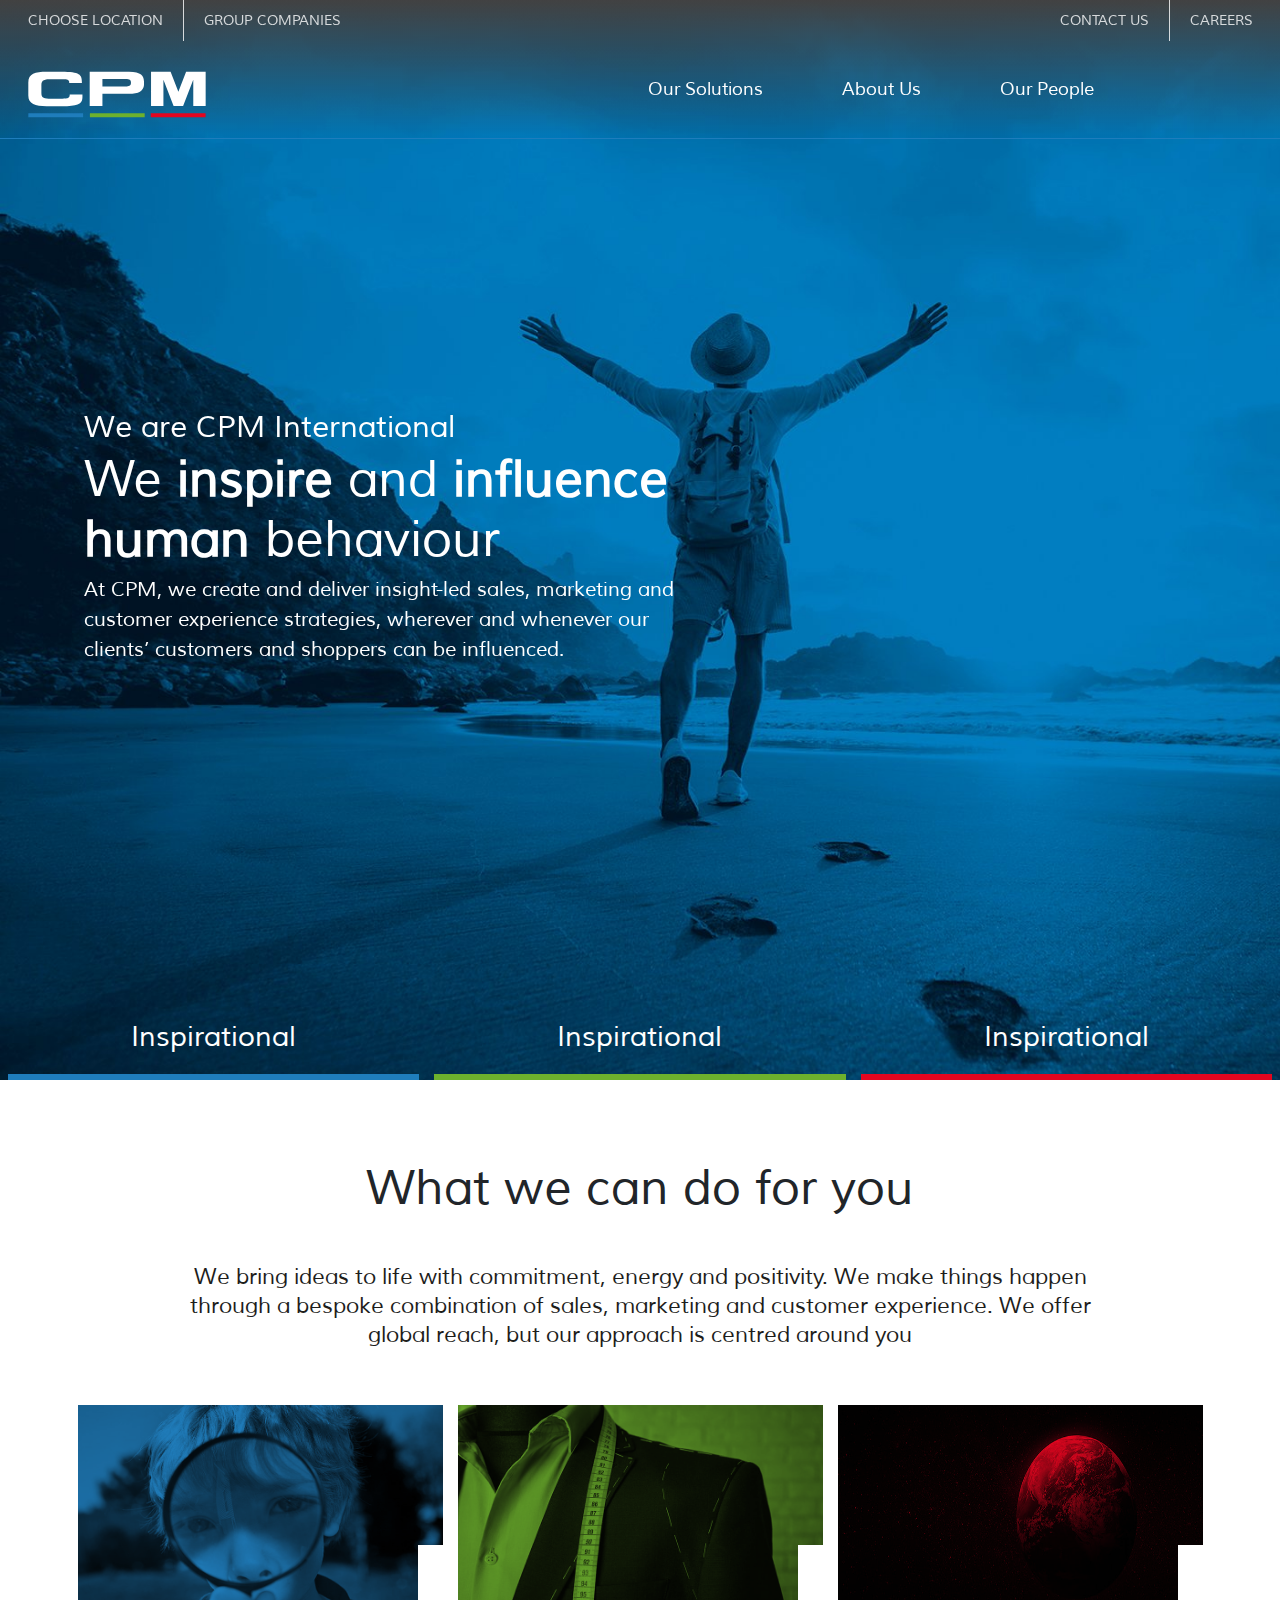
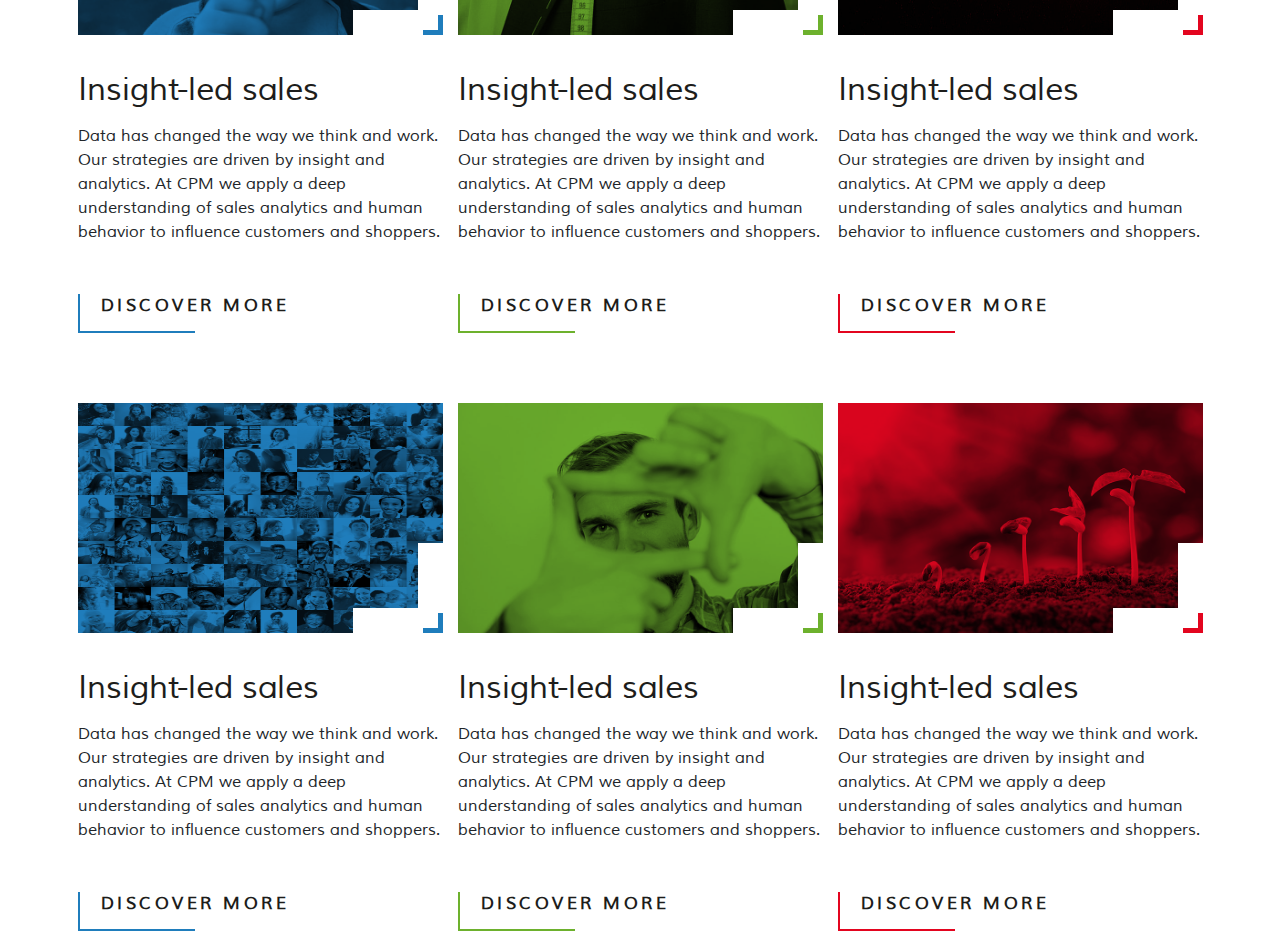
==== cuteEdgeTask/index.html @ 5cdf7354 "Add files via upload" ====
<!DOCTYPE html>
<html lang="en">
  <head>
    <meta charset="UTF-8" />
    <meta http-equiv="X-UA-Compatible" content="IE=edge" />
    <meta name="viewport" content="width=device-width, initial-scale=1.0" />
    <title>CPM | outsourced sales | field sales | contact centre</title>
    <!-- bootstrap cdn -->
    <link
      rel="stylesheet"
      href="https://cdnjs.cloudflare.com/ajax/libs/bootstrap/5.2.2/css/bootstrap.min.css"
    />
    <!-- font-awesome cdn -->
    <link
      rel="stylesheet"
      href="https://cdnjs.cloudflare.com/ajax/libs/font-awesome/6.2.0/css/all.min.css"
      integrity="sha512-xh6O/CkQoPOWDdYTDqeRdPCVd1SpvCA9XXcUnZS2FmJNp1coAFzvtCN9BmamE+4aHK8yyUHUSCcJHgXloTyT2A=="
      crossorigin="anonymous"
      referrerpolicy="no-referrer"
    />

    <link
      rel="stylesheet"
      href="https://cdnjs.cloudflare.com/ajax/libs/OwlCarousel2/2.3.4/assets/owl.carousel.min.css"
    />
    <link rel="stylesheet" href="css/index.css" />
  </head>
  <body>
    <header>
      <div class="topHeader">
        <div class="container-fluid">
          <div class="row justify-content-between">
            <div class="col-lg-5 col-md-6">
              <ul class="d-flex list-unstyled">
                <li>
                  <a href=""
                    ><i class="fa-solid fa-globe"></i> CHOOSE LOCATION</a
                  >
                </li>
                <li><a href="">GROUP COMPANIES</a></li>
              </ul>
            </div>
            <div class="col-lg-4 col-md-6">
              <ul class="d-flex list-unstyled justify-content-end">
                <li><a href="">CONTACT US</a></li>
                <li><a href=""> CAREERS</a></li>
              </ul>
            </div>
          </div>
        </div>
      </div>
      <nav>
        <div class="container-fluid">
          <div class="row justify-content-between align-items-center">
            <div class="col-lg-2 col-md-3 col-4">
              <div class="logo">
                <img src="images/CPM Logo.svg" alt="logo" />
              </div>
            </div>
            <div class="col-lg-6 navigationBar col-md-8">
              <ul class="list-unstyled justify-content-between">
                <li>Our Solutions <i class="fa-solid fa-chevron-down"></i></li>
                <li>About Us <i class="fa-solid fa-chevron-down"></i></li>
                <li>Our People</li>
                <li><i class="fa-solid fa-magnifying-glass search"></i></li>
                <li><i class="fa-solid fa-bars menu"></i></li>
              </ul>
            </div>
            <div class="col-sm-2 col-3 mobileMenuColumn">
              <ul class="d-flex list-unstyled justify-content-between">
                <li><i class="fa-solid fa-magnifying-glass search"></i></li>
                <li><i class="fa-solid fa-bars menu"></i></li>
              </ul>
            </div>
          </div>
        </div>
      </nav>
      <div class="headerColors">
        <div class="color1"></div>
        <div class="color2"></div>
        <div class="color3"></div>
      </div>
    </header>
    <div class="home-slider">
      <div class="owl-carousel owl-theme main-slider">
        <div class="item">
          <div class="main-slider-bg main-slider-bg1">           
            <div class="fixedBottomCatogries">
              <div class="container-fluid">
                <div class="row">
                  <div class="col-4">
                    <h2 class="afterEffect1">Inspirational</h2>
                  </div>
                  <div class="col-4">
                    <h2 class="afterEffect2">Inspirational</h2>
                  </div>
                  <div class="col-4">
                    <h2 class="afterEffect3">Inspirational</h2>
                  </div>
                </div>
              </div>
            </div>
          </div>
        </div>
        <div class="item">
          <div class="main-slider-bg main-slider-bg2">           
            <div class="fixedBottomCatogries">
              <div class="container-fluid">
                <div class="row">
                  <div class="col-4">
                    <h2 class="afterEffect1">Inspirational</h2>
                  </div>
                  <div class="col-4">
                    <h2 class="afterEffect2">Inspirational</h2>
                  </div>
                  <div class="col-4">
                    <h2 class="afterEffect3">Inspirational</h2>
                  </div>
                </div>
              </div>
            </div>
          </div>
        </div>
        <div class="item">
          <div class="main-slider-bg main-slider-bg3">
          
            <div class="fixedBottomCatogries">
              <div class="container-fluid">
                <div class="row">
                  <div class="col-4">
                    <h2 class="afterEffect1">Inspirational</h2>
                  </div>
                  <div class="col-4">
                    <h2 class="afterEffect2">Inspirational</h2>
                  </div>
                  <div class="col-4">
                    <h2 class="afterEffect3">Inspirational</h2>
                  </div>
                </div>
              </div>
            </div>
          </div>
        </div>
        
      </div>
      <div class="home-slider-content container">
        <span>We are CPM International </span>
        <h1>
          We <b>inspire</b> and <b>influence</b> <b>human</b> behaviour
        </h1>
        <p>
          At CPM, we create and deliver insight-led sales, marketing and
          customer experience strategies, wherever and whenever our
          clients’ customers and shoppers can be influenced.
        </p>
      </div>
    </div>

    <section class="whatWeDo">
      <div class="container">
        <div class="row justify-content-center">
          <div class="col-12">
            <h2 class="text-center">What we can do for you</h2>
          </div>
          <div class="col-lg-10 col-12">
            <h3 class="text-center">
              We bring ideas to life with commitment, energy and positivity. We
              make things happen through a bespoke combination of sales,
              marketing and customer experience. We offer global reach, but our
              approach is centred around you
            </h3>
          </div>
        </div>
        <div class="row">
          <div class="col-lg-4 col-sm-6 ">
            <div class="workCard workCard1">
              <div class="cardImg">
                <img src="images/kid.jpg" alt="kid" />
                <div class="sideWhiteBlock"></div>
                <div class="sideColorBlock"></div>
              </div>
              <h3 class="cardTitle">Insight-led sales</h3>
              <div class="cardDesc">
                Data has changed the way we think and work. Our strategies are
                driven by insight and analytics. At CPM we apply a deep
                understanding of sales analytics and human behavior to influence
                customers and shoppers.
              </div>
              <div class="cardBtn">
                <span>DISCOVER MORE</span>
              </div>
            </div>
          </div>
          <div class="col-lg-4 col-sm-6 ">
            <div class="workCard workCard2">
              <div class="cardImg">
                <img src="images/bussinessman.jpg" alt="kid" />
                <div class="sideWhiteBlock"></div>
                <div class="sideColorBlock"></div>
              </div>
              <h3 class="cardTitle">Insight-led sales</h3>
              <div class="cardDesc">
                Data has changed the way we think and work. Our strategies are
                driven by insight and analytics. At CPM we apply a deep
                understanding of sales analytics and human behavior to influence
                customers and shoppers.
              </div>
              <div class="cardBtn">
                <span>DISCOVER MORE</span>
              </div>
            </div>
          </div>
          <div class="col-lg-4 col-sm-6 ">
            <div class="workCard workCard3">
              <div class="cardImg">
                <img src="images/earth.jpg" alt="kid" />
                <div class="sideWhiteBlock"></div>
                <div class="sideColorBlock"></div>
              </div>
              <h3 class="cardTitle">Insight-led sales</h3>
              <div class="cardDesc">
                Data has changed the way we think and work. Our strategies are
                driven by insight and analytics. At CPM we apply a deep
                understanding of sales analytics and human behavior to influence
                customers and shoppers.
              </div>
              <div class="cardBtn">
                <span>DISCOVER MORE</span>
              </div>
            </div>
          </div>
          <div class="col-lg-4 col-sm-6 ">
            <div class="workCard workCard4">
              <div class="cardImg">
                <img src="images/people.jpg" alt="kid" />
                <div class="sideWhiteBlock"></div>
                <div class="sideColorBlock"></div>
              </div>
              <h3 class="cardTitle">Insight-led sales</h3>
              <div class="cardDesc">
                Data has changed the way we think and work. Our strategies are
                driven by insight and analytics. At CPM we apply a deep
                understanding of sales analytics and human behavior to influence
                customers and shoppers.
              </div>
              <div class="cardBtn">
                <span>DISCOVER MORE</span>
              </div>
            </div>
          </div>
          <div class="col-lg-4 col-sm-6 ">
            <div class="workCard workCard5">
              <div class="cardImg">
                <img src="images/menHand.jpg" alt="kid" />
                <div class="sideWhiteBlock"></div>
                <div class="sideColorBlock"></div>
              </div>
              <h3 class="cardTitle">Insight-led sales</h3>
              <div class="cardDesc">
                Data has changed the way we think and work. Our strategies are
                driven by insight and analytics. At CPM we apply a deep
                understanding of sales analytics and human behavior to influence
                customers and shoppers.
              </div>
              <div class="cardBtn">
                <span>DISCOVER MORE</span>
              </div>
            </div>
          </div>
          <div class="col-lg-4 col-sm-6 ">
            <div class="workCard workCard6">
              <div class="cardImg">
                <img src="images/plants.jpg" alt="kid" />
                <div class="sideWhiteBlock"></div>
                <div class="sideColorBlock"></div>
              </div>
              <h3 class="cardTitle">Insight-led sales</h3>
              <div class="cardDesc">
                Data has changed the way we think and work. Our strategies are
                driven by insight and analytics. At CPM we apply a deep
                understanding of sales analytics and human behavior to influence
                customers and shoppers.
              </div>
              <div class="cardBtn">
                <span>DISCOVER MORE</span>
              </div>
            </div>
          </div>
        </div>
      </div>
    </section>

    <!-- jquery cdn -->
    <script src="https://cdnjs.cloudflare.com/ajax/libs/jquery/3.6.1/jquery.min.js"></script>
    <script src="https://cdnjs.cloudflare.com/ajax/libs/OwlCarousel2/2.3.4/owl.carousel.min.js"></script>
    <script src="js/index.js"></script>
  </body>
</html>
---- cuteEdgeTask/css/index.css ----
html {
  padding: 0px;
  margin: 0px;
  font-size: 62.5%;
}

@font-face {
  font-family: muli;
  src: url(../fonts/muli.regular.ttf);
}
body {
  font-family: muli;
  font-size: 1.6rem;
}
body a {
  text-decoration: none;
}

header {
  background-color: transparent;
  position: fixed;
  top: 0px;
  width: 100%;
  left: 0px;
  z-index: 99999;
  border-bottom: 1px solid #1f7dbc;
  background: rgb(0, 0, 0);
  background: linear-gradient(180deg, rgba(0, 0, 0, 0) 0%, rgb(66, 66, 66) 0%, rgba(255, 255, 255, 0) 100%);
}
header .topHeader ul li {
  margin-left: 0px;
}
header .topHeader ul li a {
  text-transform: uppercase;
  padding: 1rem 2rem;
  color: rgba(255, 255, 255, 0.8);
  font-size: 1.4rem;
  display: block;
  text-align: left;
}
header .topHeader ul li:first-child {
  border-right: 1px solid rgba(255, 255, 255, 0.8);
}
header nav {
  padding: 2rem;
}
header nav .mobileMenuColumn {
  display: none;
}
header nav ul {
  display: flex;
}
header nav ul li {
  font-size: 1.8rem;
  font-weight: 400;
  cursor: pointer;
  color: #fff;
}
header nav ul li i {
  font-size: 1.3rem;
}
header nav ul li .search {
  font-size: 1.8rem;
}
header nav ul li .menu {
  font-size: 2rem;
}
header .headerColors {
  width: 100%;
  display: none;
}
header .headerColors .color1 {
  background-color: #1f7dbc;
  width: 33%;
  height: 0.4rem;
}
header .headerColors .color2 {
  background-color: #6db12d;
  width: 33%;
  height: 0.4rem;
}
header .headerColors .color3 {
  background-color: #e3051f;
  width: 34%;
  height: 0.4rem;
}

.home-slider {
  position: relative;
}
.home-slider .home-slider-content {
  position: absolute;
  z-index: 99;
  top: 50%;
  left: 6%;
  transform: translate(0%, -50%);
  width: 50%;
  color: #fff;
}
.home-slider .home-slider-content span {
  font-size: 3rem;
}
.home-slider .home-slider-content h1 {
  font-size: 5rem;
}
.home-slider .home-slider-content p {
  font-size: 2rem;
}
.home-slider .item {
  position: relative;
}
.home-slider .item .main-slider-bg {
  width: 100vw;
  height: 120vh;
}
.home-slider .item .main-slider-bg1 {
  background-image: url(../images/banner1.jpg);
}
.home-slider .item .main-slider-bg2 {
  background-image: url(../images/banner2.jpg);
}
.home-slider .item .main-slider-bg3 {
  background-image: url(../images/banner3.jpg);
}
.home-slider .item .main-slider-bg3::after {
  mix-blend-mode: overlay;
  top: 0%;
  background-color: #e3051f;
  left: 0%;
  position: absolute;
  content: "";
  width: 100%;
  height: 100%;
}
.home-slider .item .main-slider-bg {
  background-size: cover;
  background-attachment: fixed;
  background-repeat: no-repeat;
}
.home-slider .item .fixedBottomCatogries {
  position: absolute;
  left: 0px;
  bottom: 0px;
  width: 100%;
}
.home-slider .item .fixedBottomCatogries h2 {
  text-align: center;
  font-size: 2.8rem;
  color: #fff;
  padding: 2rem;
  position: relative;
}
.home-slider .item .fixedBottomCatogries h2::after {
  position: absolute;
  bottom: -5px;
  left: 0px;
  width: 100%;
  height: 0.6rem;
  z-index: 9;
  content: "";
}
.home-slider .item .fixedBottomCatogries .afterEffect1::after {
  background-color: #1f7dbc;
}
.home-slider .item .fixedBottomCatogries .afterEffect2::after {
  background-color: #6db12d;
}
.home-slider .item .fixedBottomCatogries .afterEffect3::after {
  background-color: #e3051f;
}

.whatWeDo {
  margin-top: 8rem;
}
.whatWeDo h2 {
  font-size: 4.8rem;
}
.whatWeDo h3 {
  font-size: 2.2rem;
  margin-top: 4rem;
  line-height: 2.9rem;
  color: #1d1d1b;
}
.whatWeDo .workCard {
  margin-top: 5rem;
  margin-bottom: 2rem;
}
.whatWeDo .workCard .cardImg {
  position: relative;
}
.whatWeDo .workCard .cardImg:hover {
  transition: all 0.6s ease;
}
.whatWeDo .workCard .cardImg:hover .sideWhiteBlock {
  width: 11rem;
  height: 11rem;
}
.whatWeDo .workCard .cardImg:hover .sideColorBlock {
  width: 3rem;
  height: 3rem;
}
.whatWeDo .workCard .cardImg::after {
  position: absolute;
  left: 0px;
  top: 0px;
  width: 100%;
  height: 100%;
  mix-blend-mode: multiply;
  content: "";
  z-index: 9;
  background-color: #1f7dbc;
}
.whatWeDo .workCard .cardImg img {
  width: 100%;
  height: 23rem;
}
.whatWeDo .workCard .cardImg .sideWhiteBlock {
  z-index: 99;
  transition: all 0.6s ease;
  position: absolute;
  right: 0px;
  bottom: 0px;
  width: 9rem;
  height: 9rem;
  border-right: 2.5rem solid #fff;
  border-bottom: 2.5rem solid #fff;
}
.whatWeDo .workCard .cardImg .sideColorBlock {
  z-index: 99;
  transition: all 0.6s ease;
  position: absolute;
  right: 0px;
  bottom: 0px;
  width: 2rem;
  height: 2rem;
  border-right: 0.5rem solid #1f7dbc;
  border-bottom: 0.5rem solid #1f7dbc;
}
.whatWeDo .workCard .cardTitle {
  font-size: 3.2rem;
  margin: 4rem 0 2rem 0;
}
.whatWeDo .workCard .cardDesc {
  font-size: 1.6rem;
}
.whatWeDo .workCard .cardBtn {
  margin-top: 5rem;
  cursor: pointer;
  display: inline-block;
  position: relative;
  padding: 0rem 2.3rem 1.5rem 2.3rem;
}
.whatWeDo .workCard .cardBtn::after {
  position: absolute;
  left: 0px;
  bottom: 0px;
  height: 0.2rem;
  background-color: #1f7dbc;
  width: 50%;
  transition: all 0.2s ease-out 0.1s;
  content: "";
}
.whatWeDo .workCard .cardBtn::before {
  position: absolute;
  left: 0px;
  bottom: 0px;
  height: 100%;
  background-color: #1f7dbc;
  width: 0.2rem;
  transition: all 0.2s ease-out 0.1s;
  content: "";
}
.whatWeDo .workCard .cardBtn:hover {
  transition: all 0.2s ease-out 0.1s;
}
.whatWeDo .workCard .cardBtn:hover::after {
  width: 100%;
}
.whatWeDo .workCard .cardBtn:hover::before {
  height: 0%;
}
.whatWeDo .workCard .cardBtn span {
  line-height: 2.2rem;
  text-transform: uppercase;
  font-size: 1.7rem;
  letter-spacing: 0.35rem;
  color: #1d1d1b;
  font-weight: 800;
}
.whatWeDo .workCard .workCard1 .cardBtn::after, .whatWeDo .workCard .workCard1 .cardBtn::before,
.whatWeDo .workCard .workCard4 .cardBtn::after,
.whatWeDo .workCard .workCard4 .cardBtn::before {
  background-color: #1f7dbc;
}
.whatWeDo .workCard .workCard1 .cardImg::after,
.whatWeDo .workCard .workCard4 .cardImg::after {
  background-color: #1f7dbc;
}
.whatWeDo .workCard .workCard1 .cardImg .sideColorBlock,
.whatWeDo .workCard .workCard4 .cardImg .sideColorBlock {
  border-right: 0.5rem solid #1f7dbc;
  border-bottom: 0.5rem solid #1f7dbc;
}
.whatWeDo .workCard2 .cardBtn::after, .whatWeDo .workCard2 .cardBtn::before,
.whatWeDo .workCard5 .cardBtn::after,
.whatWeDo .workCard5 .cardBtn::before {
  background-color: #6db12d;
}
.whatWeDo .workCard2 .cardImg::after,
.whatWeDo .workCard5 .cardImg::after {
  background-color: #6db12d;
}
.whatWeDo .workCard2 .cardImg .sideColorBlock,
.whatWeDo .workCard5 .cardImg .sideColorBlock {
  border-right: 0.5rem solid #6db12d;
  border-bottom: 0.5rem solid #6db12d;
}
.whatWeDo .workCard3 .cardBtn::after, .whatWeDo .workCard3 .cardBtn::before,
.whatWeDo .workCard6 .cardBtn::after,
.whatWeDo .workCard6 .cardBtn::before {
  background-color: #e3051f;
}
.whatWeDo .workCard3 .cardImg::after,
.whatWeDo .workCard6 .cardImg::after {
  background-color: #e3051f;
}
.whatWeDo .workCard3 .cardImg .sideColorBlock,
.whatWeDo .workCard6 .cardImg .sideColorBlock {
  border-right: 0.5rem solid #e3051f;
  border-bottom: 0.5rem solid #e3051f;
}

@media screen and (max-width: 991px) {
  .home-slider .home-slider-content {
    width: 100%;
  }
  .whatWeDo h2 {
    font-size: 4rem;
  }
}
@media screen and (max-width: 767px) {
  header .topHeader {
    display: none;
  }
  header nav .mobileMenuColumn {
    display: block;
  }
  header nav .navigationBar {
    display: none;
  }
  header nav .navigationBar ul li {
    cursor: pointer;
  }
  .home-slider .home-slider-content span {
    font-size: 2rem;
  }
  .home-slider .home-slider-content h1 {
    font-size: 3rem;
  }
  .home-slider .home-slider-content p {
    font-size: 1.4rem;
  }
  .home-slider .item .fixedBottomCatogries h2 {
    font-size: 1.4rem;
  }
  .home-slider .whatWeDo .workCard .cardImg img {
    height: 19rem;
  }
}
@media screen and (max-width: 500px) {
  .whatWeDo h2 {
    font-size: 2.5rem;
  }
  .whatWeDo h3 {
    font-size: 1.8rem;
  }
  .whatWeDo .workCard .cardImg img {
    height: auto;
  }
  .whatWeDo .workCard .cardBtn {
    margin-left: 1rem;
  }
}/*# sourceMappingURL=index.css.map */
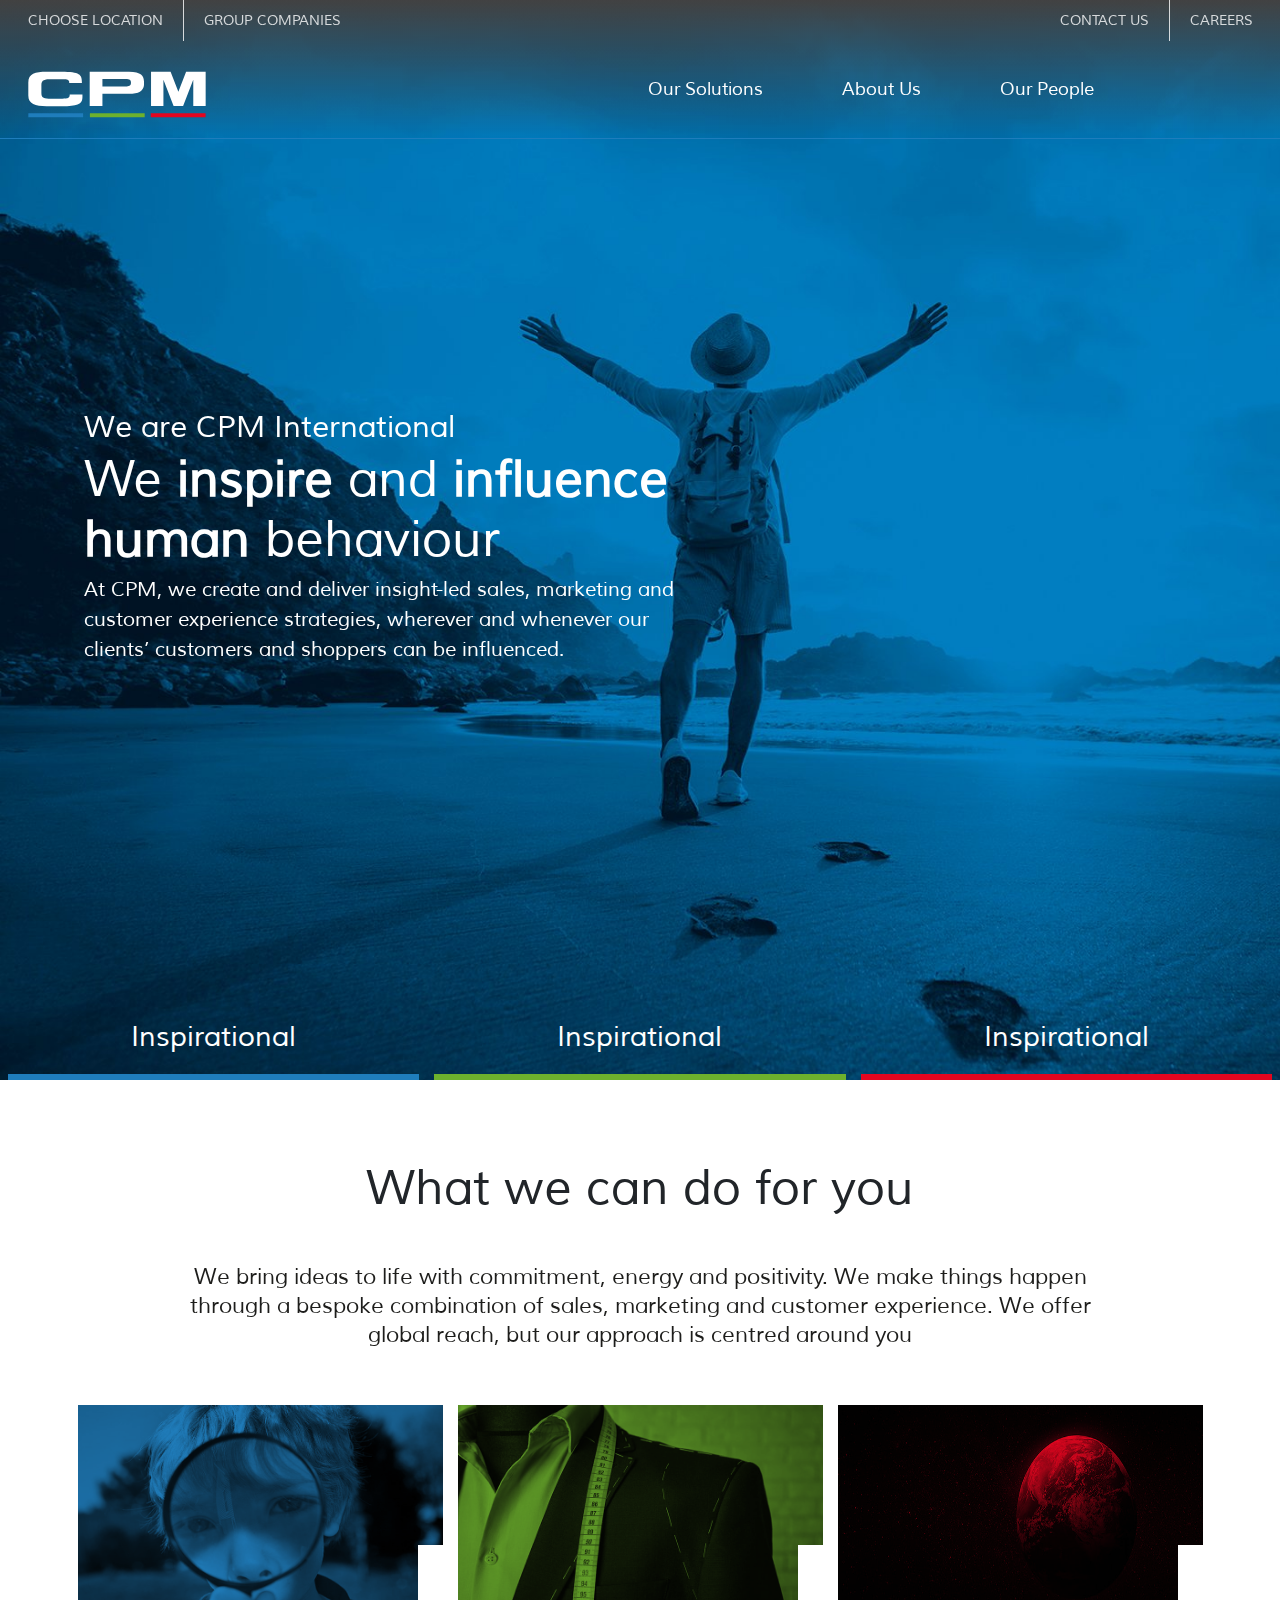
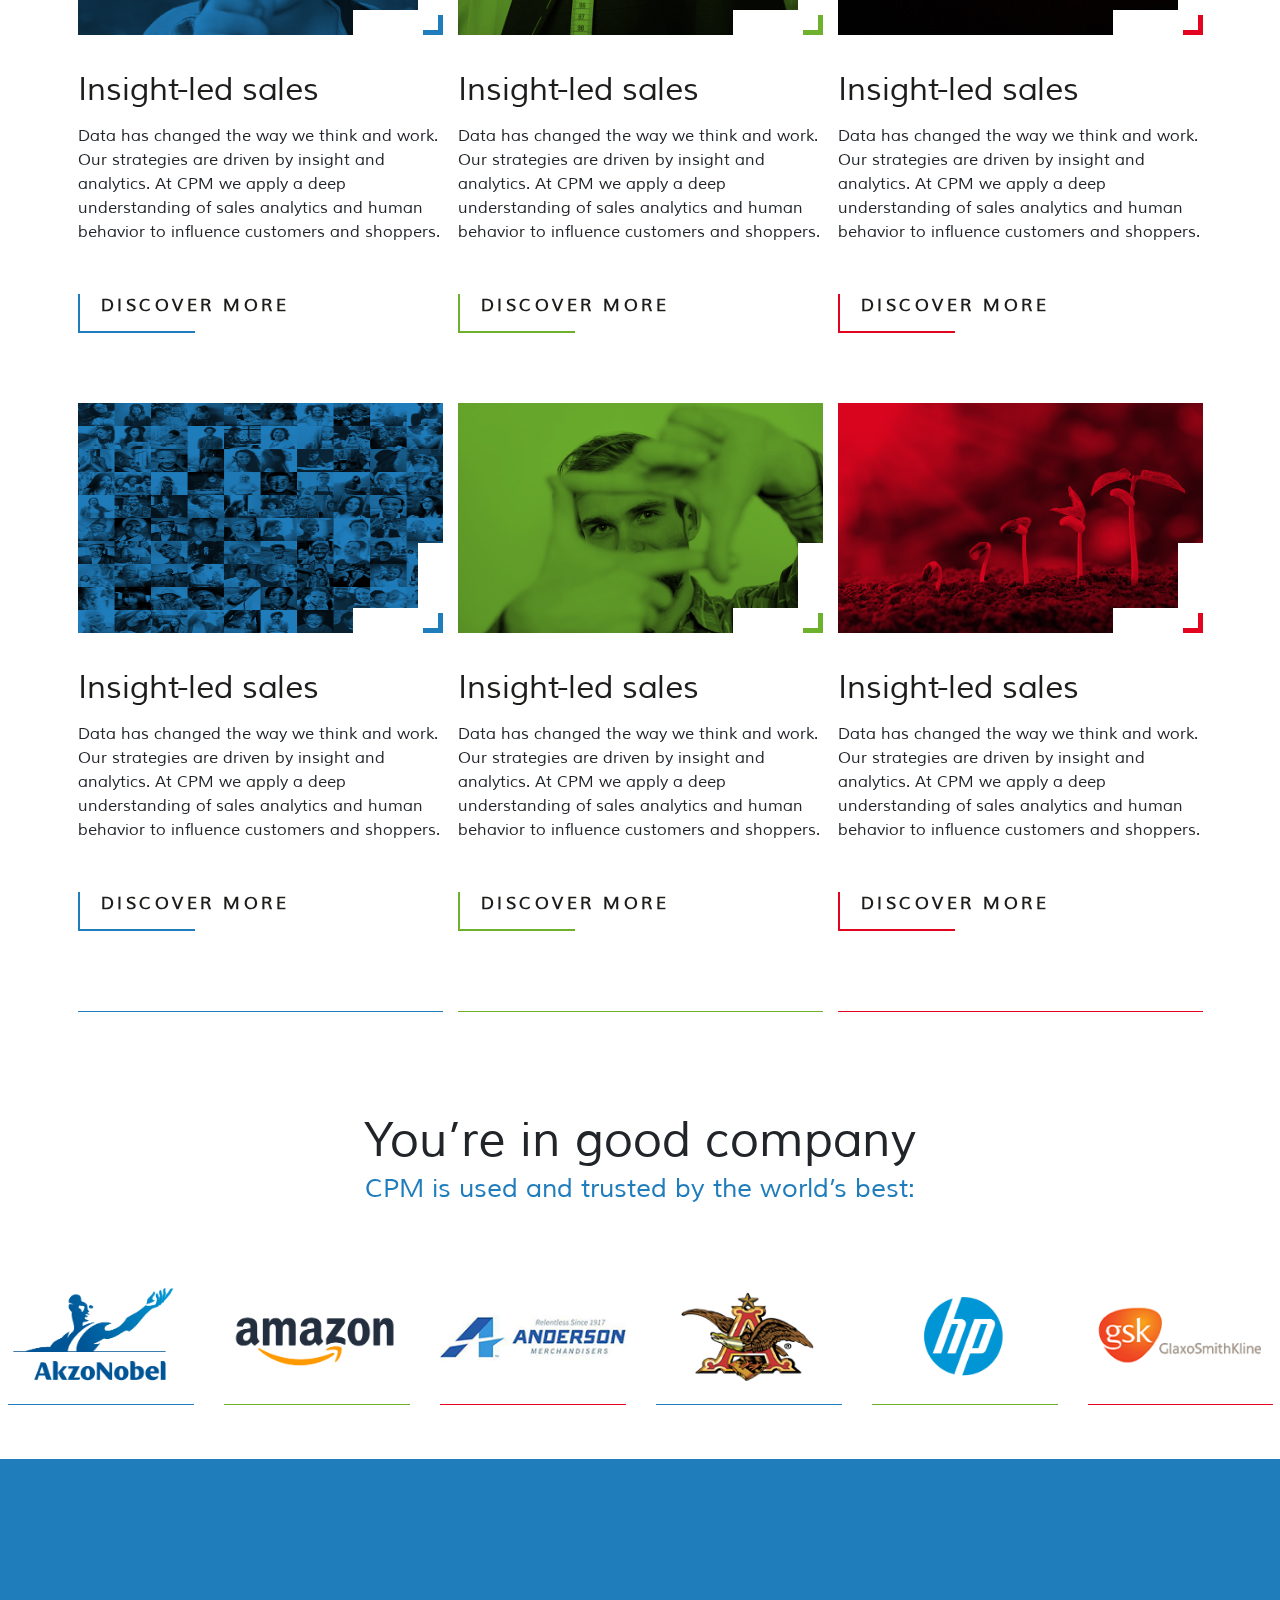
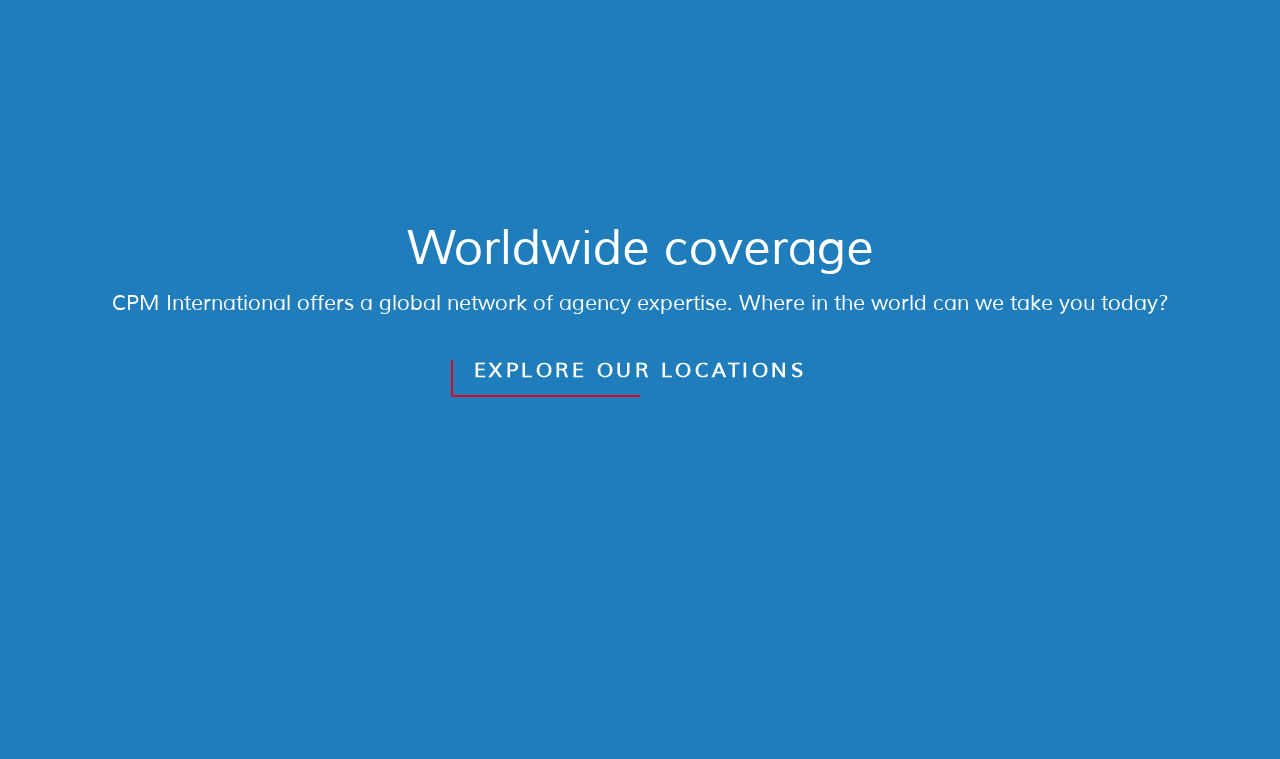
==== commit 21584634: "Add files via upload" ====
--- a/cuteEdgeTask/index.html
+++ b/cuteEdgeTask/index.html
@@ -32,18 +32,78 @@
           <div class="row justify-content-between">
             <div class="col-lg-5 col-md-6">
               <ul class="d-flex list-unstyled">
-                <li>
-                  <a href=""
-                    ><i class="fa-solid fa-globe"></i> CHOOSE LOCATION</a
-                  >
+                <li class="countriesWrapper">
+                  <a href="javascript:void(0)"
+                    ><i class="fa-solid fa-globe"></i> CHOOSE LOCATION
+                  </a>
+                  <div class="locations">
+                    <ul class="list-unstyled">
+                      <li>
+                        <a href="javascript:void(0)">International CPM</a>
+                      </li>
+                      <li><a href="javascript:void(0)">Australia</a></li>
+                      <li><a href="javascript:void(0)">Benelux</a></li>
+                      <li><a href="javascript:void(0)">France</a></li>
+                      <li><a href="javascript:void(0)">Germany</a></li>
+                      <li><a href="javascript:void(0)">International</a></li>
+                      <li><a href="javascript:void(0)">Contact Centres</a></li>
+                      <li><a href="javascript:void(0)">India</a></li>
+                      <li><a href="javascript:void(0)">Ireland</a></li>
+                      <li><a href="javascript:void(0)">Italy</a></li>
+                      <li><a href="javascript:void(0)">Singapore</a></li>
+                      <li><a href="javascript:void(0)">Switzerland</a></li>
+                      <li><a href="javascript:void(0)">Thailand</a></li>
+                      <li><a href="javascript:void(0)">UK</a></li>
+                      <li><a href="javascript:void(0)">USA</a></li>
+                      <li><a href="javascript:void(0)">Vietnam</a></li>
+                    </ul>
+                  </div>
                 </li>
-                <li><a href="">GROUP COMPANIES</a></li>
+                <li class="groupsWrapper">
+                  <a href="javascript:void(0)">GROUP COMPANIES</a>
+                  <div class="groups">
+                    <ul class="list-unstyled">
+                      <li>
+                        <h4>*shopt</h4>
+                        <p>
+                          Creating meaningful connections between brands and
+                          customers. Anytime. Anywhere.
+                        </p>
+                      </li>
+                      <li>
+                        <h4>Axis</h4>
+                        <p>
+                          Data, analytics and insight solutions that drive
+                          smarter, more profitable decision making.
+                        </p>
+                      </li>
+                      <li>
+                        <h4>Hyphen</h4>
+                        <p>
+                          Creating experiences & events
+                          that connect brands, people
+                          – and a moment in time.
+                        </p>
+                      </li>
+                      <li>
+                        <h4>TPN</h4>
+                        <p>
+                          
+Creative commerce campaigns
+that create connected experiences
+to drive sales and build brand
+commitment.
+                        </p>
+                      </li>
+                    </ul>
+                  </div>
+                </li>
               </ul>
             </div>
             <div class="col-lg-4 col-md-6">
               <ul class="d-flex list-unstyled justify-content-end">
-                <li><a href="">CONTACT US</a></li>
-                <li><a href=""> CAREERS</a></li>
+                <li><a href="javascript:void(0)">CONTACT US</a></li>
+                <li><a href="javascript:void(0)"> CAREERS</a></li>
               </ul>
             </div>
           </div>
@@ -84,7 +144,7 @@
     <div class="home-slider">
       <div class="owl-carousel owl-theme main-slider">
         <div class="item">
-          <div class="main-slider-bg main-slider-bg1">           
+          <div class="main-slider-bg main-slider-bg1">
             <div class="fixedBottomCatogries">
               <div class="container-fluid">
                 <div class="row">
@@ -103,7 +163,7 @@
           </div>
         </div>
         <div class="item">
-          <div class="main-slider-bg main-slider-bg2">           
+          <div class="main-slider-bg main-slider-bg2">
             <div class="fixedBottomCatogries">
               <div class="container-fluid">
                 <div class="row">
@@ -123,7 +183,6 @@
         </div>
         <div class="item">
           <div class="main-slider-bg main-slider-bg3">
-          
             <div class="fixedBottomCatogries">
               <div class="container-fluid">
                 <div class="row">
@@ -141,17 +200,14 @@
             </div>
           </div>
         </div>
-        
       </div>
       <div class="home-slider-content container">
         <span>We are CPM International </span>
-        <h1>
-          We <b>inspire</b> and <b>influence</b> <b>human</b> behaviour
-        </h1>
+        <h1>We <b>inspire</b> and <b>influence</b> <b>human</b> behaviour</h1>
         <p>
           At CPM, we create and deliver insight-led sales, marketing and
-          customer experience strategies, wherever and whenever our
-          clients’ customers and shoppers can be influenced.
+          customer experience strategies, wherever and whenever our clients’
+          customers and shoppers can be influenced.
         </p>
       </div>
     </div>
@@ -172,7 +228,7 @@
           </div>
         </div>
         <div class="row">
-          <div class="col-lg-4 col-sm-6 ">
+          <div class="col-lg-4 col-sm-6">
             <div class="workCard workCard1">
               <div class="cardImg">
                 <img src="images/kid.jpg" alt="kid" />
@@ -191,7 +247,7 @@
               </div>
             </div>
           </div>
-          <div class="col-lg-4 col-sm-6 ">
+          <div class="col-lg-4 col-sm-6">
             <div class="workCard workCard2">
               <div class="cardImg">
                 <img src="images/bussinessman.jpg" alt="kid" />
@@ -210,7 +266,7 @@
               </div>
             </div>
           </div>
-          <div class="col-lg-4 col-sm-6 ">
+          <div class="col-lg-4 col-sm-6">
             <div class="workCard workCard3">
               <div class="cardImg">
                 <img src="images/earth.jpg" alt="kid" />
@@ -229,7 +285,7 @@
               </div>
             </div>
           </div>
-          <div class="col-lg-4 col-sm-6 ">
+          <div class="col-lg-4 col-sm-6">
             <div class="workCard workCard4">
               <div class="cardImg">
                 <img src="images/people.jpg" alt="kid" />
@@ -248,7 +304,7 @@
               </div>
             </div>
           </div>
-          <div class="col-lg-4 col-sm-6 ">
+          <div class="col-lg-4 col-sm-6">
             <div class="workCard workCard5">
               <div class="cardImg">
                 <img src="images/menHand.jpg" alt="kid" />
@@ -267,7 +323,7 @@
               </div>
             </div>
           </div>
-          <div class="col-lg-4 col-sm-6 ">
+          <div class="col-lg-4 col-sm-6">
             <div class="workCard workCard6">
               <div class="cardImg">
                 <img src="images/plants.jpg" alt="kid" />
@@ -286,6 +342,69 @@
               </div>
             </div>
           </div>
+        </div>
+      </div>
+    </section>
+
+    <section class="ourClients mb-5">
+      <div class="container-fluid">
+        <div class="row justify-content-center">
+          <div class="col-12">
+            <h2 class="text-center">You’re in good company</h2>
+          </div>
+          <div class="col-lg-10 col-12">
+            <h3 class="text-center">
+              CPM is used and trusted by the world’s best:
+            </h3>
+          </div>
+        </div>
+        <div class="ourClints-slider owl-carousel">
+          <div class="item bbBlue">
+            <img src="images/akzoNobel-logo-web.png" alt="clints-img1" />
+          </div>
+          <div class="item bbRed">
+            <img src="images/amazon-logo-web.png" alt="clints-img1" />
+          </div>
+          <div class="item bbGreen">
+            <img
+              src="images/anderson20merchandisers20logo-web.png"
+              alt="clints-img1"
+            />
+          </div>
+          <div class="item bbBlue">
+            <img
+              src="images/anheuser-busch-logo-vector-web.png"
+              alt="clints-img1"
+            />
+          </div>
+          <div class="item bbRed">
+            <img src="images/hp-logo-web.png" alt="clints-img1" />
+          </div>
+          <div class="item bbGreen">
+            <img
+              src="images/glaxosmithkline-logo-vector-web.png"
+              alt="clints-img1"
+            />
+          </div>
+          <div class="item bbBlue">
+            <img src="images/dyson-logo-web.png" alt="clints-img1" />
+          </div>
+          <div class="item bbRed">
+            <img src="images/diageo-logo-vector-web.png" alt="clints-img1" />
+          </div>
+        </div>
+      </div>
+    </section>
+
+    <section class="ourPresence">
+      <div class="content">
+        <h2>Worldwide coverage</h2>
+        <p>
+          CPM International offers a global network of agency expertise. Where
+          in the world can we take you today?
+        </p>
+        <div class="btn">
+          <span>EXPLORE OUR LOCATIONS</span>
         </div>
       </div>
     </section>
--- a/cuteEdgeTask/css/index.css
+++ b/cuteEdgeTask/css/index.css
@@ -11,6 +11,7 @@
 body {
   font-family: muli;
   font-size: 1.6rem;
+  overflow-x: hidden;
 }
 body a {
   text-decoration: none;
@@ -26,6 +27,93 @@
   border-bottom: 1px solid #1f7dbc;
   background: rgb(0, 0, 0);
   background: linear-gradient(180deg, rgba(0, 0, 0, 0) 0%, rgb(66, 66, 66) 0%, rgba(255, 255, 255, 0) 100%);
+}
+header .topHeader ul .countriesWrapper {
+  position: relative;
+}
+header .topHeader ul .countriesWrapper:hover .locations {
+  display: block;
+}
+header .topHeader ul .countriesWrapper .locations {
+  display: none;
+  background-color: rgba(59, 59, 58, 0.9);
+  padding: 3rem;
+  width: 25rem;
+  position: absolute;
+  left: 2rem;
+  top: 4rem;
+  z-index: 999999;
+}
+header .topHeader ul .countriesWrapper .locations ul {
+  position: relative;
+  z-index: 999999;
+}
+header .topHeader ul .countriesWrapper .locations ul li:first-child {
+  border-right: 0px solid rgba(255, 255, 255, 0.8);
+}
+header .topHeader ul .countriesWrapper .locations ul li:nth-child(3n+1) {
+  border-bottom: 2px solid #1f7dbc;
+}
+header .topHeader ul .countriesWrapper .locations ul li:nth-child(3n+2) {
+  border-bottom: 2px solid #6db12d;
+}
+header .topHeader ul .countriesWrapper .locations ul li:nth-child(3n+3) {
+  border-bottom: 2px solid #e3051f;
+}
+header .topHeader ul .countriesWrapper .locations ul li a {
+  color: #fff;
+  padding: 0.4rem 0rem;
+  font-size: 1.5rem;
+  text-transform: capitalize;
+}
+header .topHeader ul .groupsWrapper {
+  position: relative;
+}
+header .topHeader ul .groupsWrapper:hover .groups {
+  display: block;
+}
+header .topHeader ul .groupsWrapper .groups {
+  display: none;
+  background-color: rgba(59, 59, 58, 0.9);
+  padding: 3rem;
+  width: 25rem;
+  position: absolute;
+  left: 0rem;
+  top: 4rem;
+  z-index: 999999;
+}
+header .topHeader ul .groupsWrapper .groups ul {
+  position: relative;
+  z-index: 999999;
+}
+header .topHeader ul .groupsWrapper .groups ul li:first-child {
+  border-right: 0px solid rgba(255, 255, 255, 0.8);
+}
+header .topHeader ul .groupsWrapper .groups ul li:nth-child(3n+1) {
+  border-bottom: 2px solid #1f7dbc;
+}
+header .topHeader ul .groupsWrapper .groups ul li:nth-child(3n+2) {
+  border-bottom: 2px solid #6db12d;
+}
+header .topHeader ul .groupsWrapper .groups ul li:nth-child(3n+3) {
+  border-bottom: 2px solid #e3051f;
+}
+header .topHeader ul .groupsWrapper .groups ul li:last-child {
+  border-bottom: 0px solid #e3051f;
+}
+header .topHeader ul .groupsWrapper .groups ul li {
+  cursor: pointer;
+  color: #fff;
+  padding: 0.7rem 0rem;
+  font-size: 1.5rem;
+  text-transform: capitalize;
+  color: rgba(255, 255, 255, 0.8);
+}
+header .topHeader ul .groupsWrapper .groups ul li h4 {
+  font-size: 1.5rem;
+}
+header .topHeader ul .groupsWrapper .groups ul li p {
+  font-size: 1.2rem;
 }
 header .topHeader ul li {
   margin-left: 0px;
@@ -287,17 +375,17 @@
   color: #1d1d1b;
   font-weight: 800;
 }
-.whatWeDo .workCard .workCard1 .cardBtn::after, .whatWeDo .workCard .workCard1 .cardBtn::before,
-.whatWeDo .workCard .workCard4 .cardBtn::after,
-.whatWeDo .workCard .workCard4 .cardBtn::before {
+.whatWeDo .workCard1 .cardBtn::after, .whatWeDo .workCard1 .cardBtn::before,
+.whatWeDo .workCard4 .cardBtn::after,
+.whatWeDo .workCard4 .cardBtn::before {
   background-color: #1f7dbc;
 }
-.whatWeDo .workCard .workCard1 .cardImg::after,
-.whatWeDo .workCard .workCard4 .cardImg::after {
+.whatWeDo .workCard1 .cardImg::after,
+.whatWeDo .workCard4 .cardImg::after {
   background-color: #1f7dbc;
 }
-.whatWeDo .workCard .workCard1 .cardImg .sideColorBlock,
-.whatWeDo .workCard .workCard4 .cardImg .sideColorBlock {
+.whatWeDo .workCard1 .cardImg .sideColorBlock,
+.whatWeDo .workCard4 .cardImg .sideColorBlock {
   border-right: 0.5rem solid #1f7dbc;
   border-bottom: 0.5rem solid #1f7dbc;
 }
@@ -329,6 +417,136 @@
   border-right: 0.5rem solid #e3051f;
   border-bottom: 0.5rem solid #e3051f;
 }
+.whatWeDo .workCard4 {
+  padding-bottom: 8rem;
+  border-bottom: 1px solid #1f7dbc;
+}
+.whatWeDo .workCard5 {
+  padding-bottom: 8rem;
+  border-bottom: 1px solid #6db12d;
+}
+.whatWeDo .workCard6 {
+  padding-bottom: 8rem;
+  border-bottom: 1px solid #e3051f;
+}
+
+.ourClients {
+  margin-top: 8rem;
+}
+.ourClients h2 {
+  font-size: 4.8rem;
+}
+.ourClients h3 {
+  font-size: 2.6rem;
+  line-height: 2.9rem;
+  color: #1f7dbc;
+}
+.ourClients .ourClints-slider {
+  margin-top: 5rem;
+}
+.ourClients .ourClints-slider .item {
+  padding-top: 2rem;
+}
+.ourClients .ourClints-slider .bbBlue {
+  border-bottom: 1px solid #1f7dbc;
+}
+.ourClients .ourClints-slider .bbRed {
+  border-bottom: 1px solid #6db12d;
+}
+.ourClients .ourClints-slider .bbGreen {
+  border-bottom: 1px solid #e3051f;
+}
+.ourClients .ourClints-slider img {
+  transition: all 0.3s ease;
+  padding-bottom: 1rem;
+  position: relative;
+  top: 0rem;
+}
+.ourClients .ourClints-slider img:hover {
+  transition: all 0.3s ease;
+  top: -2rem;
+}
+
+.ourPresence {
+  width: 100vw;
+  height: 100vh;
+  background-image: url(../images/CPM-Worldwide-img.jpg);
+  background-size: cover;
+  background-repeat: no-repeat;
+  background-attachment: fixed;
+  position: relative;
+}
+.ourPresence::after {
+  position: absolute;
+  left: 0px;
+  top: 0px;
+  bottom: 0px;
+  right: 0px;
+  content: "";
+  background-color: rgb(31, 125, 188);
+  mix-blend-mode: multiply;
+}
+.ourPresence .content {
+  position: absolute;
+  left: 50%;
+  top: 50%;
+  width: 100%;
+  transform: translate(-50%, -50%);
+  z-index: 99;
+  color: #fff;
+  text-align: center;
+}
+.ourPresence .content h2 {
+  font-size: 4.8rem;
+}
+.ourPresence .content p {
+  margin-top: 1rem;
+  font-size: 2.1rem;
+}
+.ourPresence .content .btn {
+  display: inline-block;
+  margin-top: 3rem;
+  cursor: pointer;
+  position: relative;
+  padding: 0rem 2.3rem 1.5rem 2.3rem;
+}
+.ourPresence .content .btn::after {
+  position: absolute;
+  left: 0px;
+  bottom: 0px;
+  height: 0.2rem;
+  background-color: #e3051f;
+  width: 50%;
+  transition: all 0.2s ease-out 0.1s;
+  content: "";
+}
+.ourPresence .content .btn::before {
+  position: absolute;
+  left: 0px;
+  bottom: 0px;
+  height: 100%;
+  background-color: #e3051f;
+  width: 0.2rem;
+  transition: all 0.2s ease-out 0.1s;
+  content: "";
+}
+.ourPresence .content .btn:hover {
+  transition: all 0.2s ease-out 0.1s;
+}
+.ourPresence .content .btn:hover::after {
+  width: 100%;
+}
+.ourPresence .content .btn:hover::before {
+  height: 0%;
+}
+.ourPresence .content .btn span {
+  line-height: 2.2rem;
+  text-transform: uppercase;
+  font-size: 2rem;
+  letter-spacing: 0.35rem;
+  color: #fff;
+  font-weight: 800;
+}
 
 @media screen and (max-width: 991px) {
   .home-slider .home-slider-content {
@@ -366,6 +584,12 @@
   .home-slider .whatWeDo .workCard .cardImg img {
     height: 19rem;
   }
+  .ourClients h2 {
+    font-size: 3.8rem;
+  }
+  .ourClients h3 {
+    font-size: 2rem;
+  }
 }
 @media screen and (max-width: 500px) {
   .whatWeDo h2 {
@@ -380,4 +604,19 @@
   .whatWeDo .workCard .cardBtn {
     margin-left: 1rem;
   }
+  .ourClients h2 {
+    font-size: 3rem;
+  }
+  .ourClients h3 {
+    font-size: 1.6rem;
+  }
+  .ourPresence .content h2 {
+    font-size: 3.3rem;
+  }
+  .ourPresence .content p {
+    font-size: 1.8rem;
+  }
+  .ourPresence .content .btn span {
+    font-size: 1.6rem;
+  }
 }/*# sourceMappingURL=index.css.map */